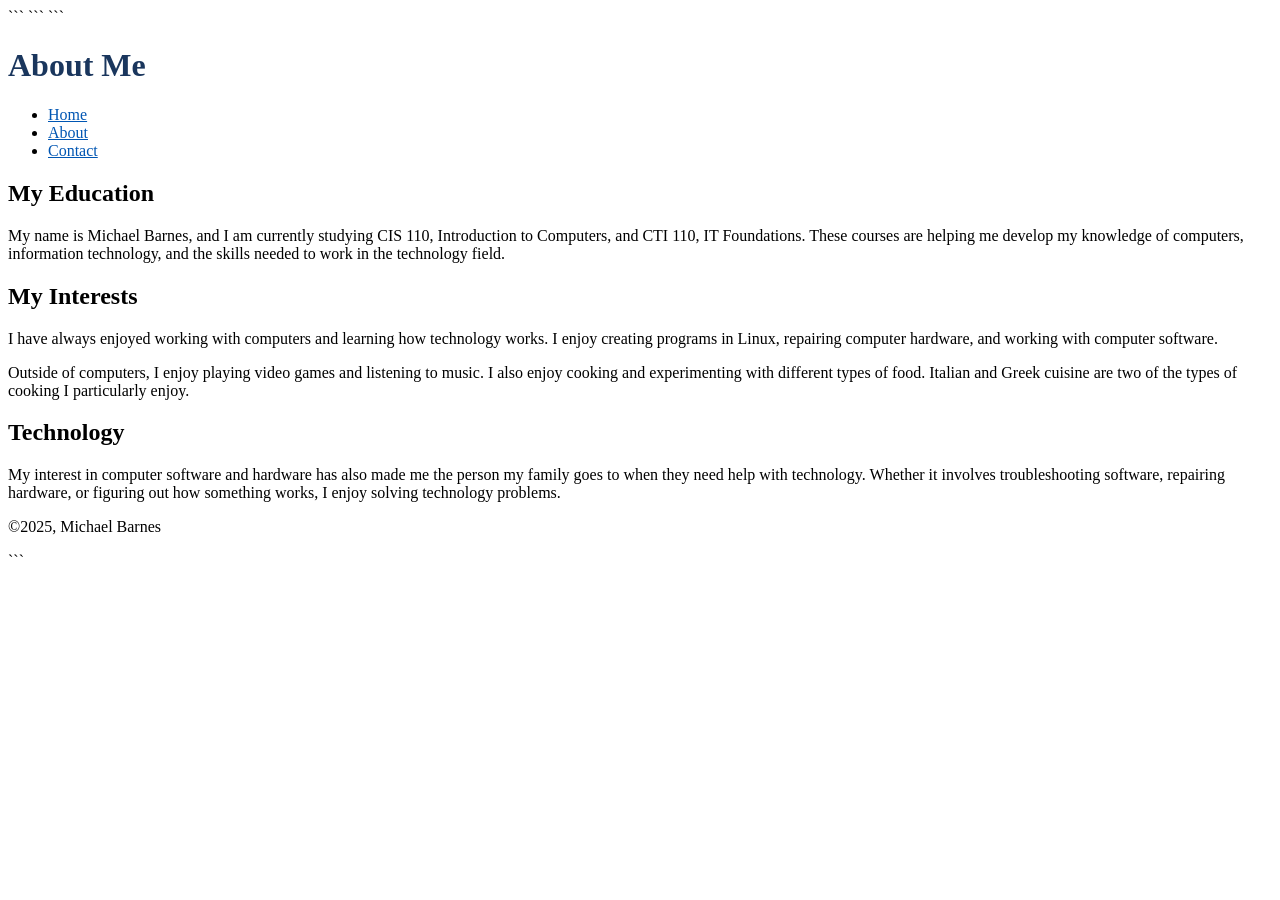
==== about.html @ 621ee096 "added about.html and updated index to work with contact and about" ====
<!-- Name: Michael Barnes | Date: 08/28/2026 -->

<!DOCTYPE html>

<html lang="en">
<head>
    <meta charset="UTF-8">
    <meta name="viewport" content="width=device-width, initial-scale=1.0">
    <title>About - Michael Barnes</title>

```
<link rel="stylesheet" href="styles/main.css">
<link rel="stylesheet" href="styles/print.css" media="print">

<style>
    a {
        color: #0056b3;
    }

    a:visited {
        color: #4b0082;
    }

    a:hover,
    a:focus {
        color: #d9534f;
    }
</style>
```

</head>

<body>
    <!-- Updated on 08/28/2026 -->

```
<header>
    <h1 style="color: #1a365d;">About Me</h1>
</header>

<nav>
    <ul>
        <li>
            <a href="index.html">Home</a>
        </li>
        <li>
            <a href="about.html">About</a>
        </li>
        <li>
            <a href="contact.html">Contact</a>
        </li>
    </ul>
</nav>

<main>
    <section>
        <h2>My Education</h2>

        <p>
            My name is Michael Barnes, and I am currently studying
            CIS 110, Introduction to Computers, and CTI 110, IT Foundations.
            These courses are helping me develop my knowledge of computers,
            information technology, and the skills needed to work in the
            technology field.
        </p>
    </section>

    <section>
        <h2>My Interests</h2>

        <p>
            I have always enjoyed working with computers and learning how
            technology works. I enjoy creating programs in Linux, repairing
            computer hardware, and working with computer software.
        </p>

        <p>
            Outside of computers, I enjoy playing video games and listening
            to music. I also enjoy cooking and experimenting with different
            types of food. Italian and Greek cuisine are two of the types
            of cooking I particularly enjoy.
        </p>
    </section>

    <section>
        <h2>Technology</h2>

        <p>
            My interest in computer software and hardware has also made me
            the person my family goes to when they need help with
            technology. Whether it involves troubleshooting software,
            repairing hardware, or figuring out how something works, I
            enjoy solving technology problems.
        </p>
    </section>
</main>

<footer id="footer">
    <p>&copy;2025, Michael Barnes</p>
</footer>
```

</body>
</html>
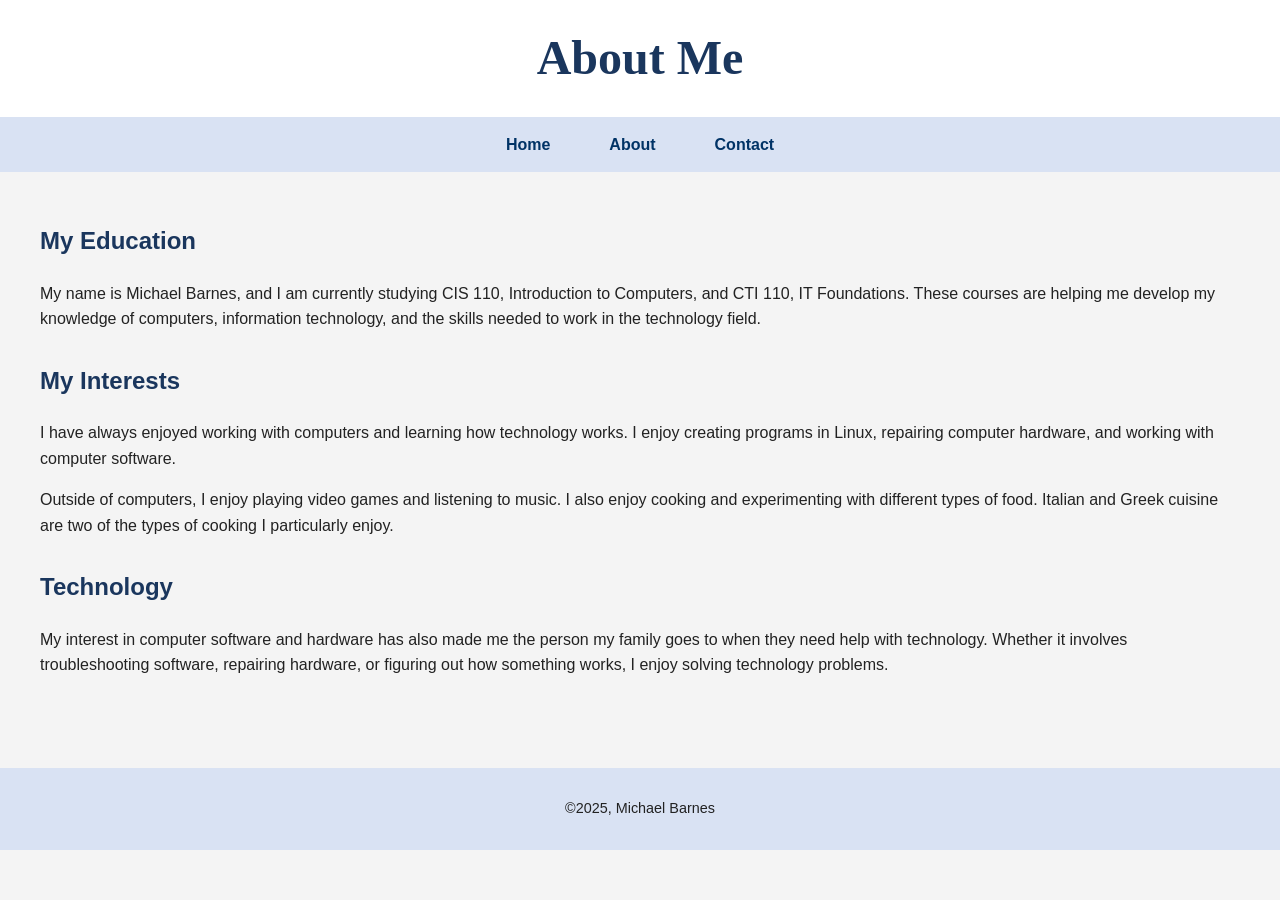
==== commit 54ce05ed: "fix" ====
--- a/about.html
+++ b/about.html
@@ -8,7 +8,7 @@
     <meta name="viewport" content="width=device-width, initial-scale=1.0">
     <title>About - Michael Barnes</title>
 
-```
+
 <link rel="stylesheet" href="styles/main.css">
 <link rel="stylesheet" href="styles/print.css" media="print">
 
@@ -26,14 +26,14 @@
         color: #d9534f;
     }
 </style>
-```
+
 
 </head>
 
 <body>
     <!-- Updated on 08/28/2026 -->
 
-```
+
 <header>
     <h1 style="color: #1a365d;">About Me</h1>
 </header>
@@ -98,7 +98,7 @@
 <footer id="footer">
     <p>&copy;2025, Michael Barnes</p>
 </footer>
-```
+
 
 </body>
 </html>
--- a/styles/main.css
+++ b/styles/main.css
@@ -0,0 +1,300 @@
+/*
+Name: Michael Barnes
+Date: 08/28/2026
+*/
+
+/* Basic page styling */
+body {
+font-family: Arial, Helvetica, sans-serif;
+margin: 0;
+padding: 0;
+background-color: #f4f4f4;
+color: #222222;
+line-height: 1.6;
+}
+
+/* Header styling */
+header {
+padding: 20px;
+text-align: center;
+background-color: #ffffff;
+}
+
+h1 {
+font-family: Georgia, "Times New Roman", serif;
+font-size: 3em;
+margin: 0;
+}
+
+/* Navigation styling */
+nav {
+background-color: #d9e2f3;
+padding: 10px;
+}
+
+nav ul {
+display: flex;
+justify-content: center;
+align-items: center;
+gap: 25px;
+margin: 0;
+padding: 0;
+list-style-type: none;
+}
+
+nav li {
+padding: 5px;
+}
+
+nav li:hover {
+background-color: #b8cce4;
+border-radius: 5px;
+}
+
+nav a {
+text-decoration: none;
+font-weight: bold;
+color: #003366;
+padding: 8px 12px;
+}
+
+/* Main content */
+main {
+padding: 20px;
+max-width: 1200px;
+margin: 0 auto;
+}
+
+section {
+margin-bottom: 30px;
+}
+
+/* Headings */
+h2 {
+color: #1a365d;
+}
+
+/* Repository heading */
+.sample-class {
+color: #2c5282;
+}
+
+/* Definition list */
+dt {
+font-weight: bold;
+margin-top: 15px;
+}
+
+dd {
+margin-bottom: 10px;
+}
+
+/* Table styling */
+table {
+width: 100%;
+border-collapse: collapse;
+margin: 20px 0;
+background-color: #ffffff;
+}
+
+th,
+td {
+border: 1px solid #555555;
+padding: 10px;
+text-align: left;
+}
+
+th {
+background-color: #d9e2f3;
+}
+
+/* Apply a background color to every even table row */
+tbody tr:nth-child(even) {
+background-color: #e9eef5;
+}
+
+/* Image styling */
+figure {
+margin: 20px auto;
+text-align: center;
+}
+
+figure img {
+max-width: 100%;
+height: auto;
+}
+
+/* Rounded black border for images */
+.bordered-image {
+border: 4px solid #000000;
+border-radius: 12px;
+box-sizing: border-box;
+}
+
+figcaption {
+margin-top: 8px;
+font-style: italic;
+}
+
+/* Responsive image section */
+#image-flex {
+display: flex;
+flex-wrap: wrap;
+gap: 20px;
+align-items: flex-start;
+}
+
+#image-flex h2 {
+width: 100%;
+}
+
+#image-flex figure {
+flex: 1 1 200px;
+margin: 0;
+}
+
+#image-flex img {
+width: 100%;
+height: auto;
+}
+
+/* Contact form styling */
+form input,
+form select,
+form textarea {
+padding: 8px;
+margin-top: 5px;
+border: 1px solid #555555;
+border-radius: 4px;
+font-family: Arial, Helvetica, sans-serif;
+box-sizing: border-box;
+}
+
+form input[type="text"],
+form input[type="email"],
+form select,
+form textarea {
+width: 100%;
+max-width: 500px;
+}
+
+.required {
+border: 2px solid #e6b800;
+}
+
+.invalid-email {
+border: 2px solid #cc0000;
+}
+
+#submit-button {
+padding: 10px 20px;
+border: 2px solid #333333;
+border-radius: 6px;
+background-color: #d9e2f3;
+font-weight: bold;
+cursor: pointer;
+}
+
+#submit-button:hover,
+#submit-button:focus {
+background-color: #b8cce4;
+}
+
+#missing-count {
+display: block;
+margin-top: 10px;
+font-weight: bold;
+}
+
+/* Footer */
+#footer {
+font-size: 0.9em;
+text-align: center;
+padding: 15px;
+background-color: #d9e2f3;
+margin-top: 30px;
+}
+
+/* Tablet layout */
+@media screen and (min-width: 600px) {
+#image-flex figure {
+flex: 1 1 40%;
+}
+
+
+main {
+    padding: 30px;
+}
+
+
+}
+
+/* Large-screen layout */
+@media screen and (min-width: 900px) {
+#image-flex figure {
+flex: 1 1 20%;
+}
+
+
+main {
+    max-width: 1200px;
+}
+
+
+}
+
+/* Small-screen navigation */
+@media screen and (max-width: 599px) {
+header {
+padding: 15px;
+}
+
+
+h1 {
+    font-size: 2em;
+}
+
+nav ul {
+    flex-direction: column;
+    gap: 5px;
+}
+
+nav li {
+    width: 100%;
+    text-align: center;
+}
+
+nav a {
+    display: block;
+}
+
+main {
+    padding: 15px;
+}
+
+#image-flex {
+    flex-direction: column;
+}
+
+#image-flex figure {
+    width: 100%;
+}
+
+table {
+    font-size: 0.9em;
+}
+
+th,
+td {
+    padding: 8px;
+}
+
+form input[type="text"],
+form input[type="email"],
+form select,
+form textarea {
+    max-width: 100%;
+}
+
+
+}
--- a/styles/print.css
+++ b/styles/print.css
@@ -0,0 +1,40 @@
+/*
+Name: Michael Barnes
+Date: 08/28/2026
+*/
+
+/* Hide navigation and images when the page is printed */
+nav {
+display: none;
+}
+
+img {
+display: none;
+}
+
+/* Print sections vertically */
+main {
+display: block;
+}
+
+section {
+display: block;
+width: 100%;
+margin-bottom: 20px;
+}
+
+/* Simplify the page for printing */
+body {
+font-family: "Times New Roman", Times, serif;
+background-color: #ffffff;
+color: #000000;
+}
+
+header {
+text-align: left;
+background-color: #ffffff;
+}
+
+footer {
+background-color: #ffffff;
+}
